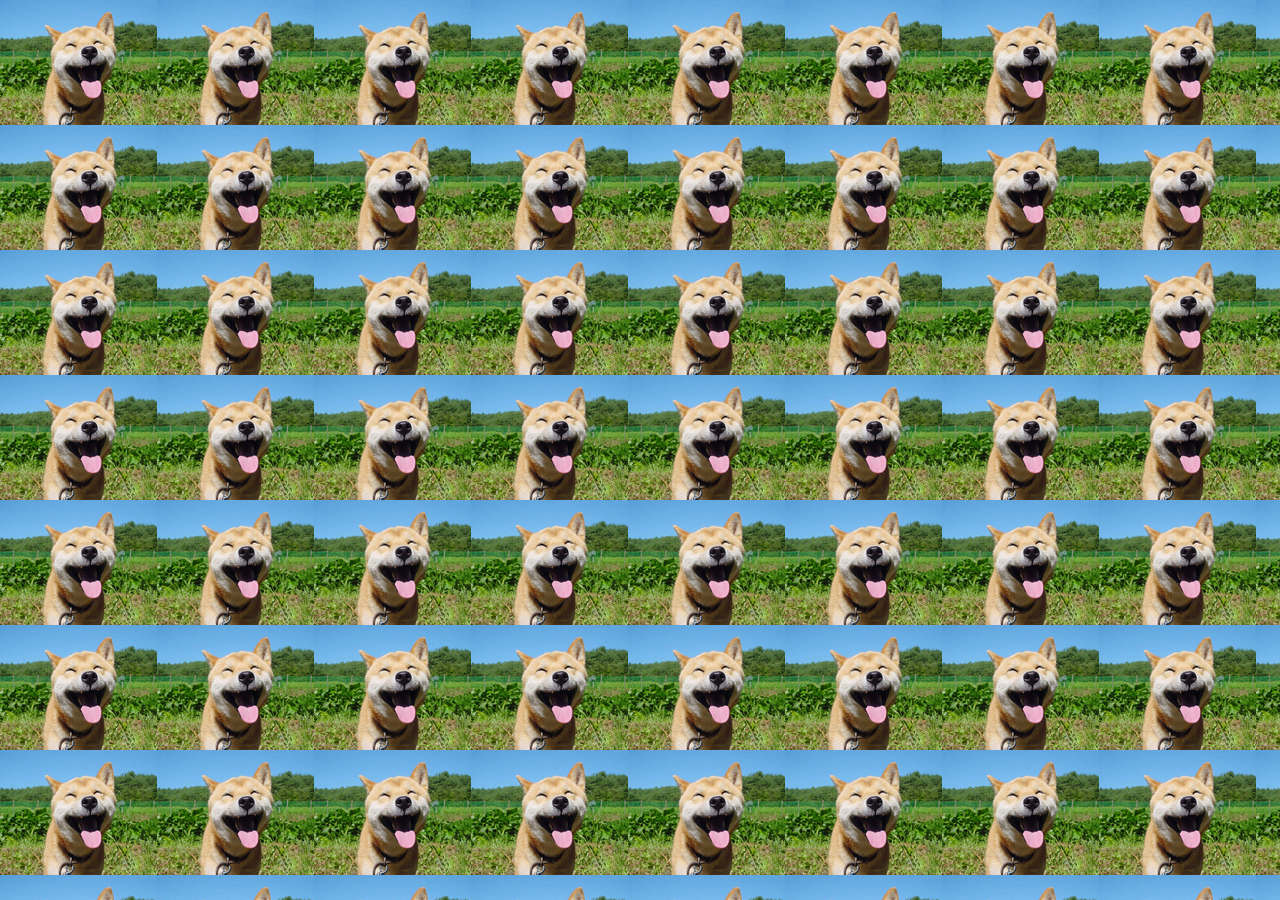
==== index.html @ 4f13cbe6 "Pizda" ====
<!DOCTYPE html>
<html>

    <head>
        <title>Loading...</title>
        <script type="text/javascript" src="script.js"></script>
        <link rel="stylesheet" href="style.css">
    </head>
    <body onload="Load()">
        <noscript><h1>Javascript is required to view this page</h1></noscript>
        <div></div>
        <!-- Here will be counter -->
    </body>
</html>
---- style.css ----
body{background-image: url('dogsmile.jpg');margin: 0;}div{display:none;background-image:url('happy.gif');width:550px;height:733px;}
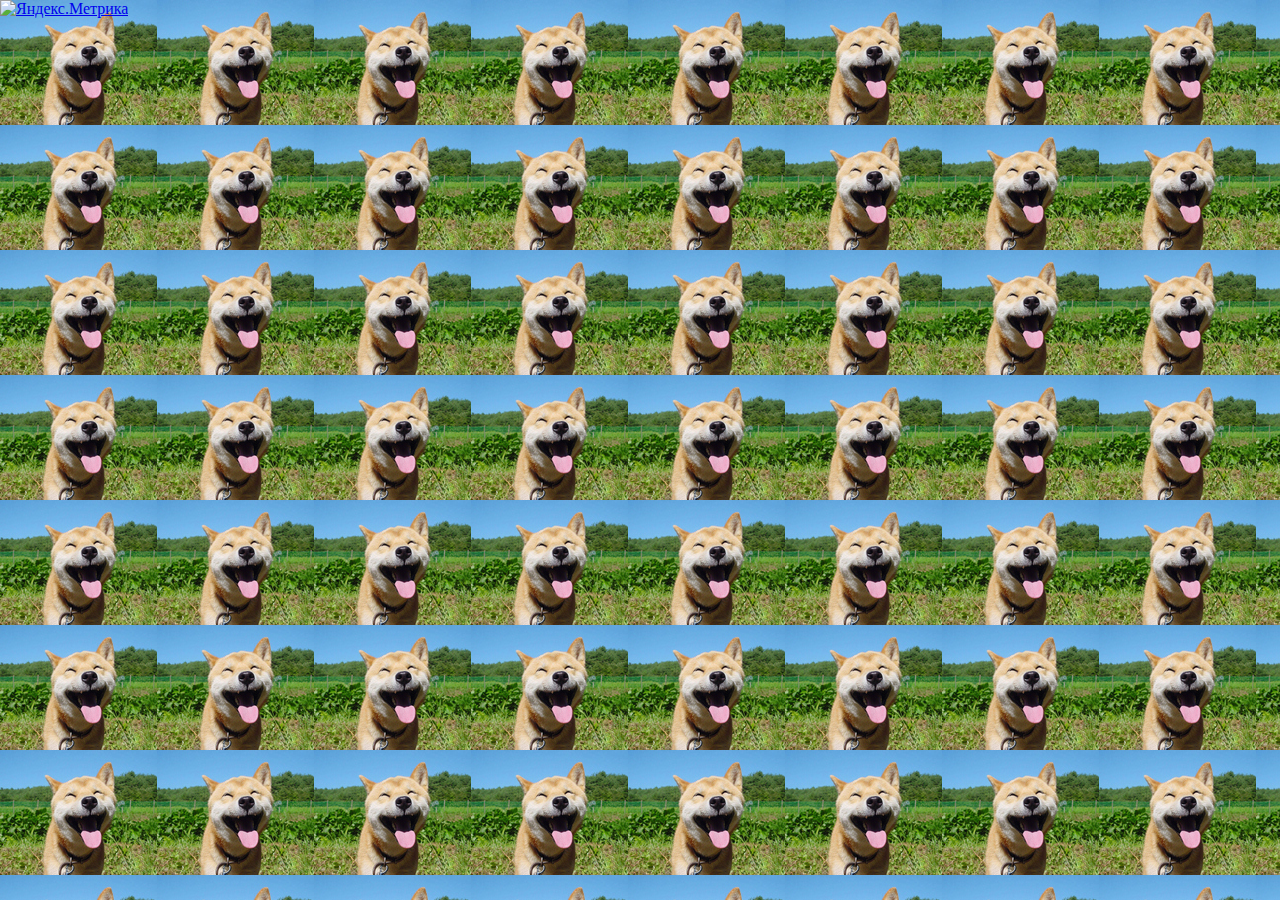
==== commit 9aeca600: "Update index.html" ====
--- a/index.html
+++ b/index.html
@@ -9,6 +9,6 @@
     <body onload="Load()">
         <noscript><h1>Javascript is required to view this page</h1></noscript>
         <div></div>
-        <!-- Here will be counter -->
+<!-- Yandex.Metrika informer --><a href="http://metrika.yandex.ru/stat/?id=23750932&amp;from=informer" target="_blank" rel="nofollow"><img src="//bs.yandex.ru/informer/23750932/3_1_FFFFFFFF_EFEFEFFF_0_pageviews" style="width:88px; height:31px; border:0;" alt="Яндекс.Метрика" title="Яндекс.Метрика: данные за сегодня (просмотры, визиты и уникальные посетители)" onclick="try{Ya.Metrika.informer({i:this,id:23750932,lang:'ru'});return false}catch(e){}"/></a><!-- /Yandex.Metrika informer --><!-- Yandex.Metrika counter --><script type="text/javascript">(function (d, w, c) { (w[c] = w[c] || []).push(function() { try { w.yaCounter23750932 = new Ya.Metrika({id:23750932, trackLinks:true, accurateTrackBounce:true}); } catch(e) { } }); var n = d.getElementsByTagName("script")[0], s = d.createElement("script"), f = function () { n.parentNode.insertBefore(s, n); }; s.type = "text/javascript"; s.async = true; s.src = (d.location.protocol == "https:" ? "https:" : "http:") + "//mc.yandex.ru/metrika/watch.js"; if (w.opera == "[object Opera]") { d.addEventListener("DOMContentLoaded", f, false); } else { f(); } })(document, window, "yandex_metrika_callbacks");</script><noscript><div><img src="//mc.yandex.ru/watch/23750932" style="position:absolute; left:-9999px;" alt="" /></div></noscript><!-- /Yandex.Metrika counter -->
     </body>
 </html>
